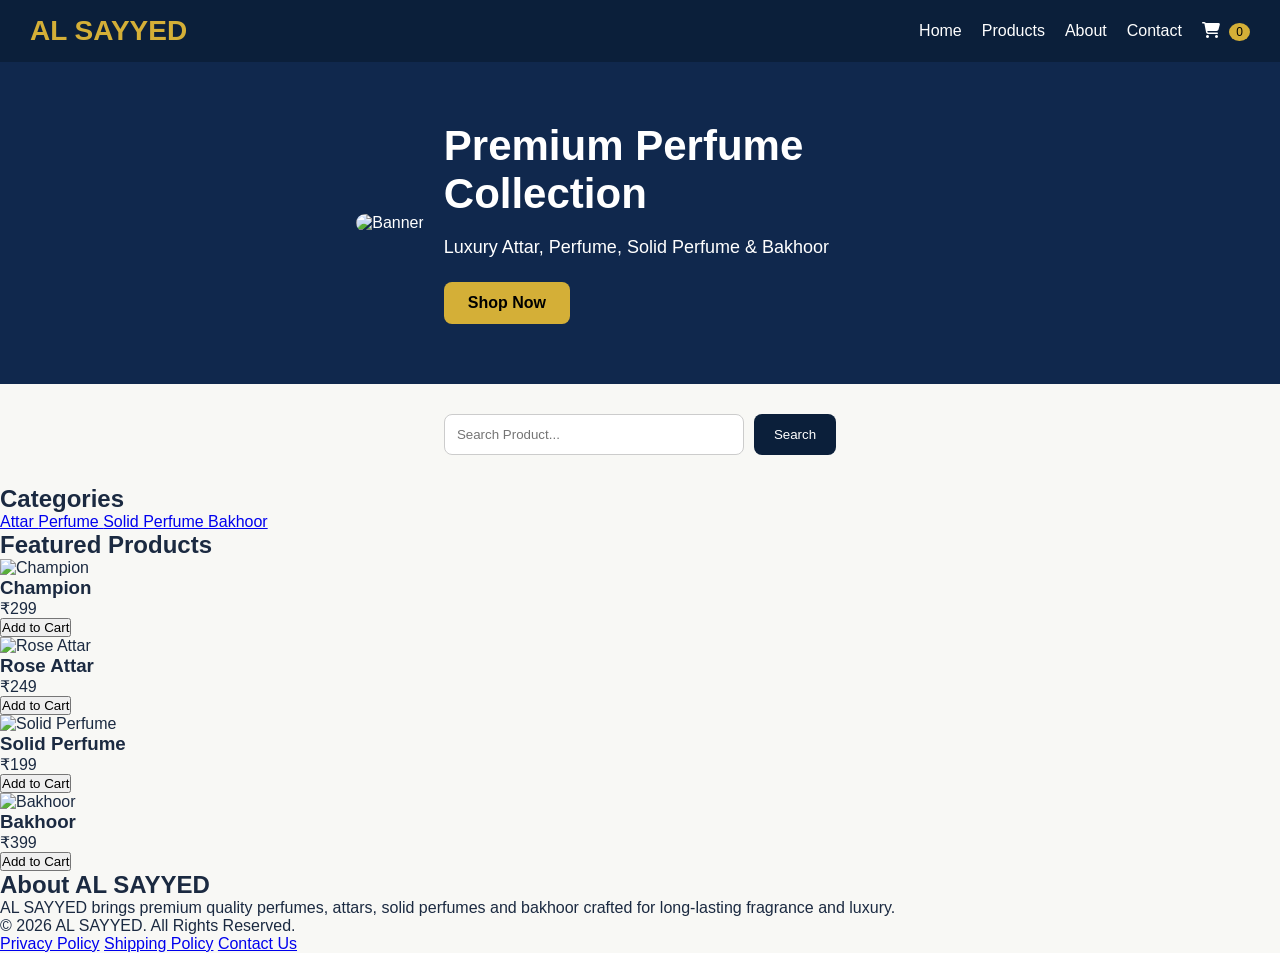
==== index.html @ 6fad1b02 "Add files via upload" ====
<!DOCTYPE html>
<html lang="en">
<head>
<meta charset="UTF-8">
<meta name="viewport" content="width=device-width, initial-scale=1.0">
<title>AL SAYYED | Premium Perfumes</title>

<link rel="stylesheet" href="style.css">
<link rel="stylesheet"
href="https://cdnjs.cloudflare.com/ajax/libs/font-awesome/6.5.2/css/all.min.css">

</head>

<body>

<header>

<div class="logo">
<h2>AL SAYYED</h2>
</div>

<nav>

<a href="index.html">Home</a>
<a href="products.html">Products</a>
<a href="about.html">About</a>
<a href="contact.html">Contact</a>

<a href="cart.html">
<i class="fa-solid fa-cart-shopping"></i>
<span id="cart-count">0</span>
</a>

</nav>

</header>

<section class="hero">

<div class="slider">

<img
id="slider-img"
src="images/banner1.jpg"
alt="Banner">

</div>

<div class="hero-text">

<h1>
Premium Perfume Collection
</h1>

<p>
Luxury Attar, Perfume,
Solid Perfume &
Bakhoor
</p>

<a href="products.html"
class="btn">

Shop Now

</a>

</div>

</section>

<section class="search-section">

<input
type="text"
id="searchInput"
placeholder="Search Product...">

<button
onclick="searchProduct()">

Search

</button>

</section>

<section class="categories">

<h2>

Categories

</h2>

<div class="category-grid">

<a href="products.html#attar">
Attar
</a>

<a href="products.html#perfume">
Perfume
</a>

<a href="products.html#solid">
Solid Perfume
</a>

<a href="products.html#bakhoor">
Bakhoor
</a>

</div>

</section>
<section class="featured-products">

<h2>Featured Products</h2>

<div class="products">

<div class="product-card" id="champion">
<img src="images/champion.jpg" alt="Champion">
<h3>Champion</h3>
<p>₹299</p>
<button onclick="addToCart('Champion',299)">Add to Cart</button>
</div>

<div class="product-card" id="rose">
<img src="images/rose-attar.jpg" alt="Rose Attar">
<h3>Rose Attar</h3>
<p>₹249</p>
<button onclick="addToCart('Rose Attar',249)">Add to Cart</button>
</div>

<div class="product-card" id="solid">
<img src="images/solid-perfume.jpg" alt="Solid Perfume">
<h3>Solid Perfume</h3>
<p>₹199</p>
<button onclick="addToCart('Solid Perfume',199)">Add to Cart</button>
</div>

<div class="product-card" id="bakhoor">
<img src="images/bakhoor.jpg" alt="Bakhoor">
<h3>Bakhoor</h3>
<p>₹399</p>
<button onclick="addToCart('Bakhoor',399)">Add to Cart</button>
</div>

</div>

</section>

<section class="about">

<h2>About AL SAYYED</h2>

<p>
AL SAYYED brings premium quality perfumes, attars,
solid perfumes and bakhoor crafted for long-lasting
fragrance and luxury.
</p>

</section>

<footer>

<p>© 2026 AL SAYYED. All Rights Reserved.</p>

<div class="footer-links">
<a href="privacy.html">Privacy Policy</a>
<a href="shipping.html">Shipping Policy</a>
<a href="contact.html">Contact Us</a>
</div>

</footer>

<script src="script.js"></script>

</body>
</html>
---- style.css ----
/* =========================
   AL SAYYED - STYLE PART 1
========================= */

*{
margin:0;
padding:0;
box-sizing:border-box;
font-family:Arial,sans-serif;
}

body{
background:#f8f8f5;
color:#1b2a41;
}

header{
display:flex;
justify-content:space-between;
align-items:center;
padding:15px 30px;
background:#0b1f3a;
position:sticky;
top:0;
z-index:1000;
}

.logo h2{
color:#d4af37;
font-size:28px;
}

nav{
display:flex;
gap:20px;
align-items:center;
}

nav a{
color:#fff;
text-decoration:none;
font-size:16px;
transition:.3s;
}

nav a:hover{
color:#d4af37;
}

#cart-count{
background:#d4af37;
color:#000;
padding:2px 7px;
border-radius:50%;
font-size:12px;
margin-left:5px;
}

.hero{
display:flex;
flex-wrap:wrap;
align-items:center;
justify-content:center;
padding:40px 20px;
background:#10284d;
color:#fff;
}

.slider img{
width:100%;
max-width:500px;
border-radius:12px;
}

.hero-text{
max-width:500px;
padding:20px;
}

.hero-text h1{
font-size:42px;
margin-bottom:15px;
}

.hero-text p{
font-size:18px;
margin-bottom:20px;
line-height:1.6;
}

.btn{
display:inline-block;
background:#d4af37;
color:#000;
padding:12px 24px;
border:none;
border-radius:8px;
cursor:pointer;
text-decoration:none;
font-weight:bold;
transition:.3s;
}

.btn:hover{
background:#b8942d;
}

.search-section{
display:flex;
justify-content:center;
gap:10px;
padding:30px 20px;
}

.search-section input{
width:300px;
padding:12px;
border:1px solid #ccc;
border-radius:8px;
}

.search-section button{
padding:12px 20px;
background:#0b1f3a;
color:#fff;
border:none;
border-radius:8px;
cursor:pointer;
}
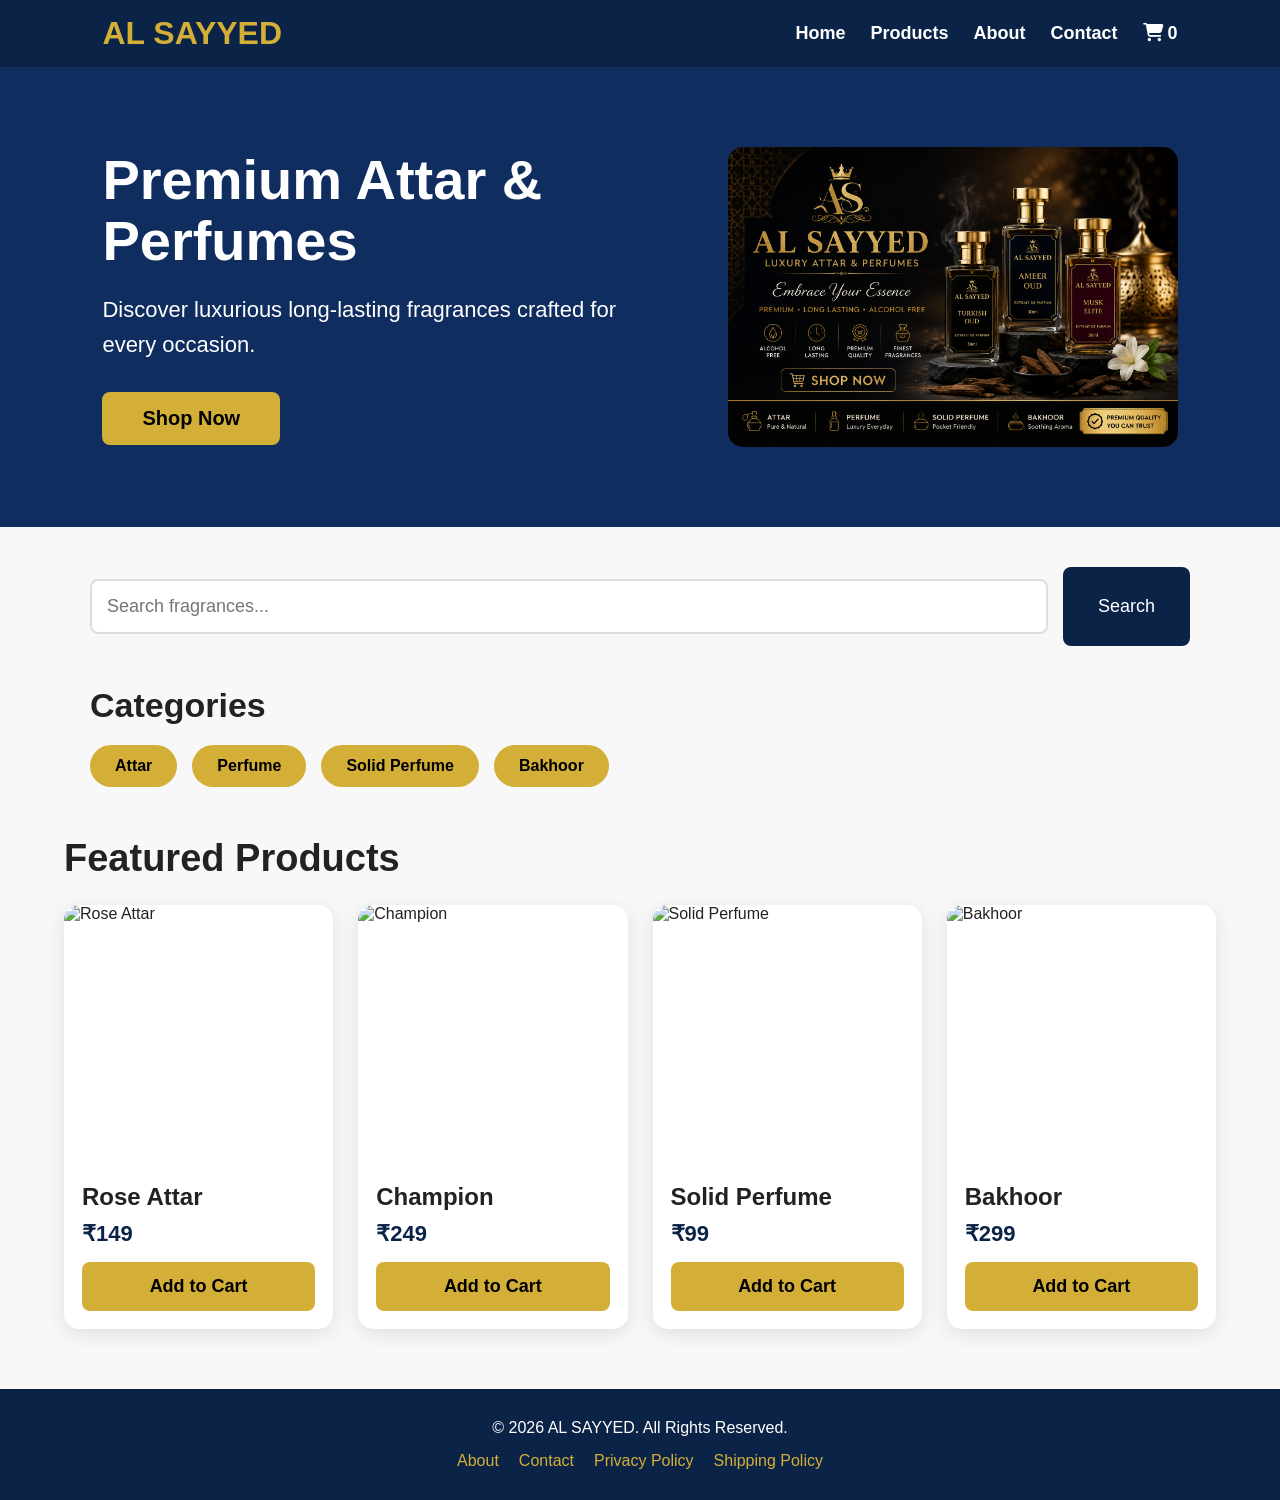
==== commit 2dda1f83: "Add files via upload" ====
--- a/index.html
+++ b/index.html
@@ -3,11 +3,12 @@
 <head>
 <meta charset="UTF-8">
 <meta name="viewport" content="width=device-width, initial-scale=1.0">
-<title>AL SAYYED | Premium Perfumes</title>
+<title>AL SAYYED | Premium Attar & Perfumes</title>
 
 <link rel="stylesheet" href="style.css">
+
 <link rel="stylesheet"
-href="https://cdnjs.cloudflare.com/ajax/libs/font-awesome/6.5.2/css/all.min.css">
+href="https://cdnjs.cloudflare.com/ajax/libs/font-awesome/6.7.2/css/all.min.css">
 
 </head>
 
@@ -16,14 +17,17 @@
 <header>
 
 <div class="logo">
-<h2>AL SAYYED</h2>
+AL SAYYED
 </div>
 
 <nav>
 
 <a href="index.html">Home</a>
+
 <a href="products.html">Products</a>
+
 <a href="about.html">About</a>
+
 <a href="contact.html">Contact</a>
 
 <a href="cart.html">
@@ -37,145 +41,91 @@
 
 <section class="hero">
 
-<div class="slider">
+<div class="hero-text">
 
-<img
-id="slider-img"
-src="images/banner1.jpg"
-alt="Banner">
+<h1>Premium Attar & Perfumes</h1>
+
+<p>
+Discover luxurious long-lasting fragrances crafted for every occasion.
+</p>
+
+<a href="products.html" class="btn">
+Shop Now
+</a>
 
 </div>
 
-<div class="hero-text">
+<div class="hero-image">
 
-<h1>
-Premium Perfume Collection
-</h1>
-
-<p>
-Luxury Attar, Perfume,
-Solid Perfume &
-Bakhoor
-</p>
-
-<a href="products.html"
-class="btn">
-
-Shop Now
-
-</a>
+<img
+id="banner"
+src="banner1.jpg"
+alt="AL SAYYED Banner">
 
 </div>
 
 </section>
 
-<section class="search-section">
+<section class="search-box">
 
 <input
 type="text"
-id="searchInput"
-placeholder="Search Product...">
+id="search"
+placeholder="Search fragrances...">
 
-<button
-onclick="searchProduct()">
-
+<button onclick="searchProducts()">
 Search
-
 </button>
 
 </section>
 
 <section class="categories">
 
-<h2>
+<h2>Categories</h2>
 
-Categories
+<div class="category-list">
 
-</h2>
+<a href="#">Attar</a>
 
-<div class="category-grid">
+<a href="#">Perfume</a>
 
-<a href="products.html#attar">
-Attar
-</a>
+<a href="#">Solid Perfume</a>
 
-<a href="products.html#perfume">
-Perfume
-</a>
-
-<a href="products.html#solid">
-Solid Perfume
-</a>
-
-<a href="products.html#bakhoor">
-Bakhoor
-</a>
-
-</div>
-
-</section>
-<section class="featured-products">
-
-<h2>Featured Products</h2>
-
-<div class="products">
-
-<div class="product-card" id="champion">
-<img src="images/champion.jpg" alt="Champion">
-<h3>Champion</h3>
-<p>₹299</p>
-<button onclick="addToCart('Champion',299)">Add to Cart</button>
-</div>
-
-<div class="product-card" id="rose">
-<img src="images/rose-attar.jpg" alt="Rose Attar">
-<h3>Rose Attar</h3>
-<p>₹249</p>
-<button onclick="addToCart('Rose Attar',249)">Add to Cart</button>
-</div>
-
-<div class="product-card" id="solid">
-<img src="images/solid-perfume.jpg" alt="Solid Perfume">
-<h3>Solid Perfume</h3>
-<p>₹199</p>
-<button onclick="addToCart('Solid Perfume',199)">Add to Cart</button>
-</div>
-
-<div class="product-card" id="bakhoor">
-<img src="images/bakhoor.jpg" alt="Bakhoor">
-<h3>Bakhoor</h3>
-<p>₹399</p>
-<button onclick="addToCart('Bakhoor',399)">Add to Cart</button>
-</div>
+<a href="#">Bakhoor</a>
 
 </div>
 
 </section>
 
-<section class="about">
+<section class="products">
 
-<h2>About AL SAYYED</h2>
+<h2>Featured Products</h2>
 
-<p>
-AL SAYYED brings premium quality perfumes, attars,
-solid perfumes and bakhoor crafted for long-lasting
-fragrance and luxury.
-</p>
+<div id="featuredProducts"
+class="product-grid">
+
+</div>
 
 </section>
-
 <footer>
 
 <p>© 2026 AL SAYYED. All Rights Reserved.</p>
 
 <div class="footer-links">
+
+<a href="about.html">About</a>
+
+<a href="contact.html">Contact</a>
+
 <a href="privacy.html">Privacy Policy</a>
+
 <a href="shipping.html">Shipping Policy</a>
-<a href="contact.html">Contact Us</a>
+
 </div>
 
 </footer>
 
+<script src="products.js"></script>
 <script src="script.js"></script>
 
 </body>
--- a/style.css
+++ b/style.css
@@ -1,6 +1,4 @@
-/* =========================
-   AL SAYYED - STYLE PART 1
-========================= */
+/* ===== AL SAYYED Premium Website ===== */
 
 *{
 margin:0;
@@ -10,36 +8,46 @@
 }
 
 body{
-background:#f8f8f5;
-color:#1b2a41;
+background:#f8f8f8;
+color:#222;
+}
+
+a{
+text-decoration:none;
+color:inherit;
+}
+
+img{
+max-width:100%;
+display:block;
 }
 
 header{
-display:flex;
-justify-content:space-between;
-align-items:center;
-padding:15px 30px;
-background:#0b1f3a;
 position:sticky;
 top:0;
 z-index:1000;
-}
-
-.logo h2{
+background:#0b2347;
+padding:15px 8%;
+display:flex;
+justify-content:space-between;
+align-items:center;
+}
+
+.logo{
+font-size:32px;
+font-weight:bold;
 color:#d4af37;
-font-size:28px;
 }
 
 nav{
 display:flex;
-gap:20px;
-align-items:center;
+gap:25px;
 }
 
 nav a{
 color:#fff;
-text-decoration:none;
-font-size:16px;
+font-size:18px;
+font-weight:600;
 transition:.3s;
 }
 
@@ -47,83 +55,288 @@
 color:#d4af37;
 }
 
-#cart-count{
+.hero{
+background:#102d5f;
+color:#fff;
+padding:80px 8%;
+display:flex;
+align-items:center;
+justify-content:space-between;
+flex-wrap:wrap;
+gap:40px;
+}
+
+.hero-text{
+max-width:520px;
+}
+
+.hero h1{
+font-size:56px;
+line-height:1.1;
+margin-bottom:20px;
+}
+
+.hero p{
+font-size:22px;
+line-height:1.6;
+margin-bottom:30px;
+}
+
+.btn{
+display:inline-block;
+padding:15px 40px;
 background:#d4af37;
 color:#000;
-padding:2px 7px;
-border-radius:50%;
-font-size:12px;
-margin-left:5px;
-}
-
-.hero{
-display:flex;
+border-radius:8px;
+font-size:20px;
+font-weight:bold;
+}
+
+.btn:hover{
+background:#f0c94a;
+}
+
+.hero img{
+width:450px;
+border-radius:15px;
+}
+/* Search */
+
+.search-box{
+width:90%;
+max-width:1100px;
+margin:40px auto;
+display:flex;
+gap:15px;
+}
+
+.search-box input{
+flex:1;
+padding:15px;
+font-size:18px;
+border:2px solid #ddd;
+border-radius:8px;
+outline:none;
+}
+
+.search-box button{
+padding:15px 35px;
+background:#0b2347;
+color:#fff;
+border:none;
+border-radius:8px;
+font-size:18px;
+cursor:pointer;
+}
+
+/* Categories */
+
+.categories{
+width:90%;
+max-width:1100px;
+margin:30px auto;
+}
+
+.categories h2{
+margin-bottom:20px;
+font-size:34px;
+}
+
+.category-list{
+display:flex;
+gap:15px;
 flex-wrap:wrap;
-align-items:center;
-justify-content:center;
-padding:40px 20px;
-background:#10284d;
-color:#fff;
-}
-
-.slider img{
-width:100%;
-max-width:500px;
-border-radius:12px;
-}
-
-.hero-text{
-max-width:500px;
-padding:20px;
-}
-
-.hero-text h1{
-font-size:42px;
-margin-bottom:15px;
-}
-
-.hero-text p{
-font-size:18px;
-margin-bottom:20px;
-line-height:1.6;
-}
-
-.btn{
-display:inline-block;
+}
+
+.category-list a{
 background:#d4af37;
 color:#000;
-padding:12px 24px;
+padding:12px 25px;
+border-radius:30px;
+font-weight:bold;
+}
+
+/* Products */
+
+.products{
+width:90%;
+max-width:1200px;
+margin:50px auto;
+}
+
+.products h2{
+font-size:38px;
+margin-bottom:25px;
+}
+
+.product-grid{
+display:grid;
+grid-template-columns:repeat(auto-fit,minmax(250px,1fr));
+gap:25px;
+}
+
+.card{
+background:#fff;
+border-radius:15px;
+overflow:hidden;
+box-shadow:0 5px 20px rgba(0,0,0,.1);
+transition:.3s;
+}
+
+.card:hover{
+transform:translateY(-6px);
+}
+
+.card img{
+height:260px;
+width:100%;
+object-fit:cover;
+}
+
+.card-content{
+padding:18px;
+}
+
+.card h3{
+font-size:24px;
+margin-bottom:10px;
+}
+
+.price{
+font-size:22px;
+color:#0b2347;
+font-weight:bold;
+margin-bottom:15px;
+}
+
+.card button{
+width:100%;
+padding:14px;
+background:#d4af37;
 border:none;
+font-size:18px;
+font-weight:bold;
 border-radius:8px;
 cursor:pointer;
-text-decoration:none;
-font-weight:bold;
-transition:.3s;
-}
-
-.btn:hover{
-background:#b8942d;
-}
-
-.search-section{
+}
+/* Cart */
+
+.cart-page,
+.checkout-page,
+.about,
+.contact,
+.privacy,
+.shipping{
+width:90%;
+max-width:1100px;
+margin:50px auto;
+}
+
+.cart-item{
+display:flex;
+justify-content:space-between;
+align-items:center;
+padding:15px;
+margin-bottom:15px;
+background:#fff;
+border-radius:10px;
+box-shadow:0 3px 10px rgba(0,0,0,.1);
+}
+
+footer{
+background:#0b2347;
+color:#fff;
+text-align:center;
+padding:30px 20px;
+margin-top:60px;
+}
+
+.footer-links{
+margin-top:15px;
 display:flex;
 justify-content:center;
+gap:20px;
+flex-wrap:wrap;
+}
+
+.footer-links a{
+color:#d4af37;
+}
+
+input,
+textarea,
+select{
+width:100%;
+padding:14px;
+margin:12px 0;
+border:1px solid #ccc;
+border-radius:8px;
+font-size:16px;
+}
+
+textarea{
+min-height:120px;
+resize:vertical;
+}
+
+@media(max-width:768px){
+
+header{
+flex-direction:column;
+gap:15px;
+padding:15px;
+}
+
+nav{
+flex-wrap:wrap;
+justify-content:center;
+gap:15px;
+}
+
+.hero{
+padding:40px 20px;
+text-align:center;
+}
+
+.hero h1{
+font-size:36px;
+}
+
+.hero p{
+font-size:18px;
+}
+
+.hero img{
+width:100%;
+max-width:320px;
+margin:auto;
+}
+
+.search-box{
+flex-direction:column;
+}
+
+.product-grid{
+grid-template-columns:1fr;
+}
+
+.card img{
+height:220px;
+}
+
+.logo{
+font-size:26px;
+}
+
+.btn{
+width:100%;
+text-align:center;
+}
+
+.cart-item{
+flex-direction:column;
 gap:10px;
-padding:30px 20px;
-}
-
-.search-section input{
-width:300px;
-padding:12px;
-border:1px solid #ccc;
-border-radius:8px;
-}
-
-.search-section button{
-padding:12px 20px;
-background:#0b1f3a;
-color:#fff;
-border:none;
-border-radius:8px;
-cursor:pointer;
+text-align:center;
+}
+
 }
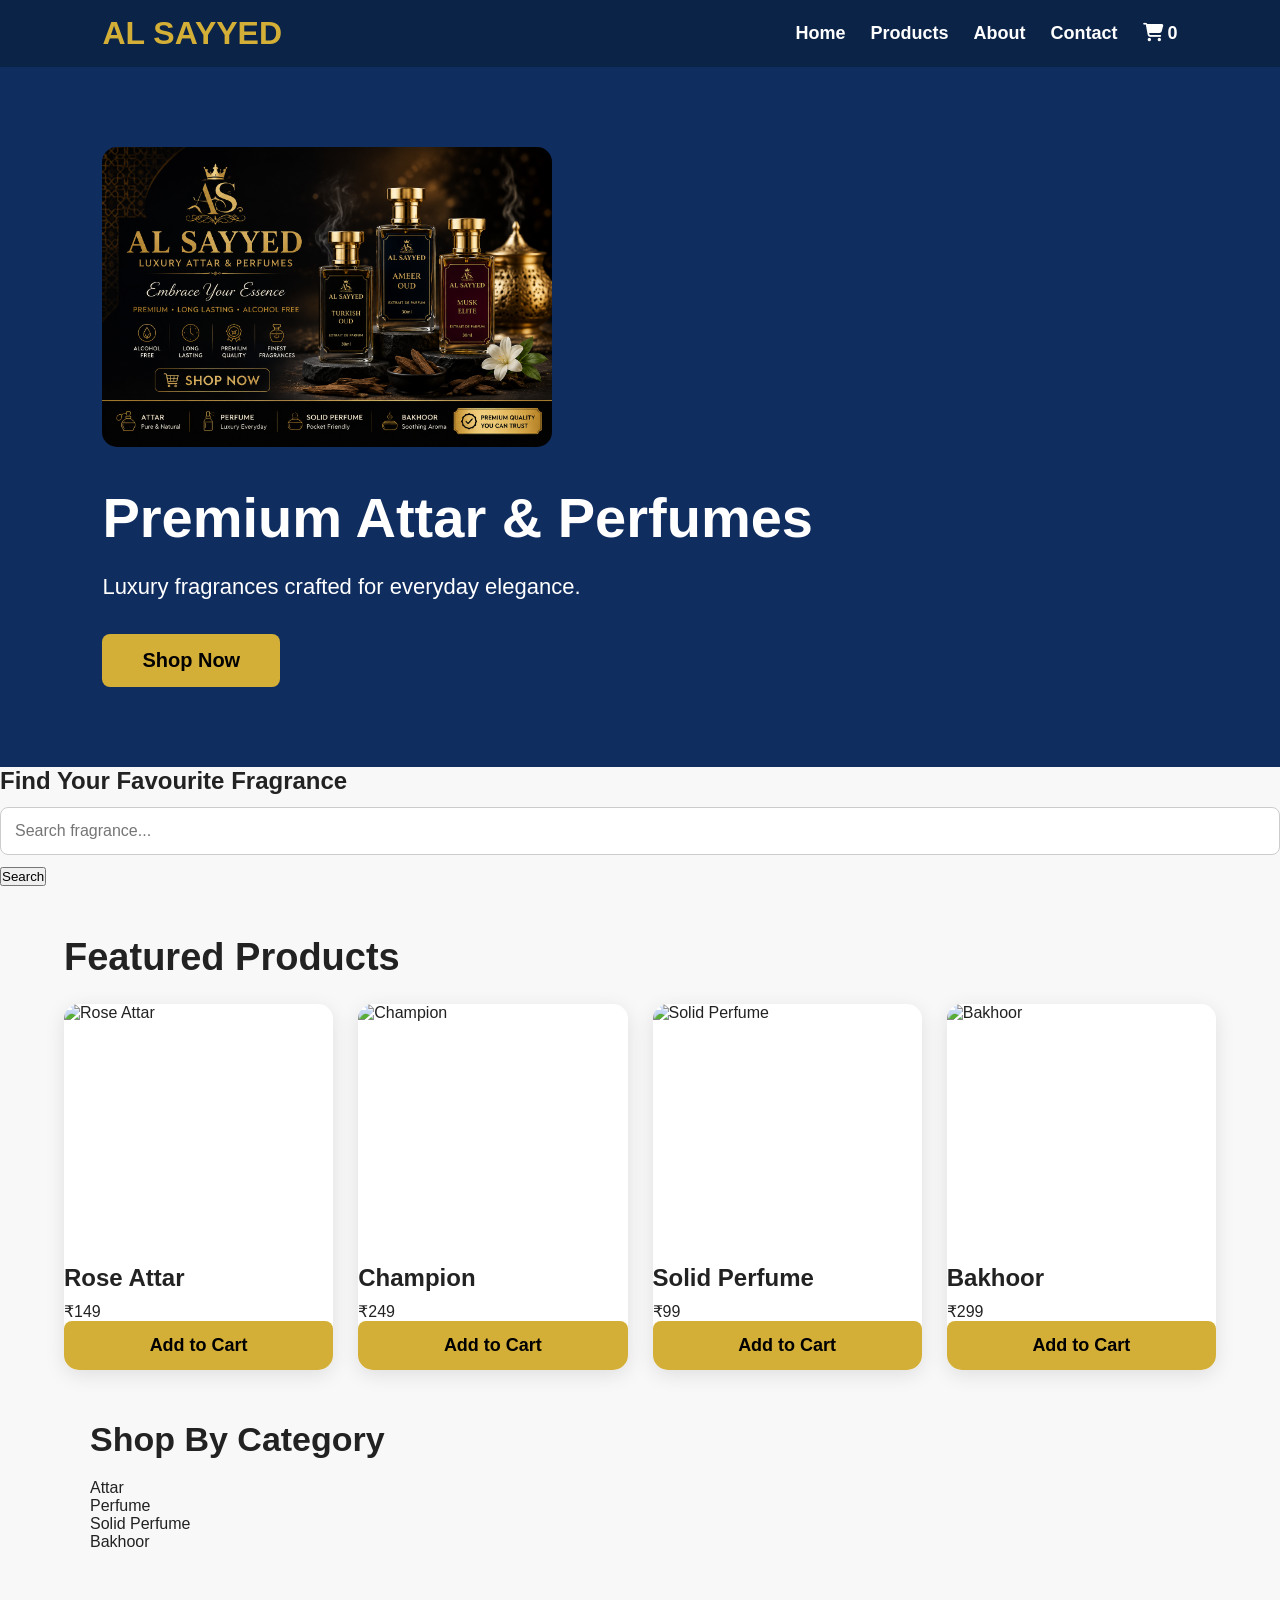
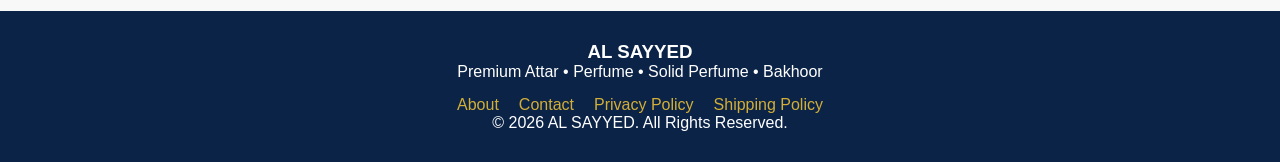
==== commit 4b9eeecb: "Add files via upload" ====
--- a/index.html
+++ b/index.html
@@ -1,77 +1,73 @@
 <!DOCTYPE html>
 <html lang="en">
 <head>
-<meta charset="UTF-8">
-<meta name="viewport" content="width=device-width, initial-scale=1.0">
-<title>AL SAYYED | Premium Attar & Perfumes</title>
+  <meta charset="UTF-8">
+  <meta name="viewport" content="width=device-width, initial-scale=1.0">
+  <title>AL SAYYED | Premium Attar & Perfumes</title>
 
-<link rel="stylesheet" href="style.css">
+  <link rel="stylesheet" href="style.css">
 
-<link rel="stylesheet"
-href="https://cdnjs.cloudflare.com/ajax/libs/font-awesome/6.7.2/css/all.min.css">
-
+  <link rel="stylesheet"
+  href="https://cdnjs.cloudflare.com/ajax/libs/font-awesome/6.7.2/css/all.min.css">
 </head>
 
 <body>
 
-<header>
+<header class="header">
 
-<div class="logo">
-AL SAYYED
-</div>
+  <div class="logo">
+    AL SAYYED
+  </div>
 
-<nav>
+  <nav>
 
-<a href="index.html">Home</a>
+    <a href="index.html">Home</a>
 
-<a href="products.html">Products</a>
+    <a href="products.html">Products</a>
 
-<a href="about.html">About</a>
+    <a href="about.html">About</a>
 
-<a href="contact.html">Contact</a>
+    <a href="contact.html">Contact</a>
 
-<a href="cart.html">
-<i class="fa-solid fa-cart-shopping"></i>
-<span id="cart-count">0</span>
-</a>
+    <a href="cart.html" class="cart-link">
+      <i class="fa-solid fa-cart-shopping"></i>
+      <span id="cart-count">0</span>
+    </a>
 
-</nav>
+  </nav>
 
 </header>
 
 <section class="hero">
 
-<div class="hero-text">
+  <img id="banner"
+       src="banner1.jpg"
+       alt="Banner">
 
-<h1>Premium Attar & Perfumes</h1>
+  <div class="hero-content">
 
-<p>
-Discover luxurious long-lasting fragrances crafted for every occasion.
-</p>
+    <h1>Premium Attar & Perfumes</h1>
 
-<a href="products.html" class="btn">
-Shop Now
-</a>
+    <p>
+      Luxury fragrances crafted for everyday elegance.
+    </p>
 
-</div>
+    <a href="products.html" class="btn">
+      Shop Now
+    </a>
 
-<div class="hero-image">
-
-<img
-id="banner"
-src="banner1.jpg"
-alt="AL SAYYED Banner">
-
-</div>
+  </div>
 
 </section>
 
-<section class="search-box">
+<section class="search-section">
+
+<h2>Find Your Favourite Fragrance</h2>
 
 <input
 type="text"
 id="search"
-placeholder="Search fragrances...">
+placeholder="Search fragrance...">
 
 <button onclick="searchProducts()">
 Search
@@ -79,37 +75,52 @@
 
 </section>
 
+<section class="products">
+
+<h2>Featured Products</h2>
+
+<div
+id="featuredProducts"
+class="product-grid">
+
+</div>
+
+</section>
 <section class="categories">
 
-<h2>Categories</h2>
+<h2>Shop By Category</h2>
 
-<div class="category-list">
+<div class="category-grid">
 
-<a href="#">Attar</a>
+<div class="category-card">
+Attar
+</div>
 
-<a href="#">Perfume</a>
+<div class="category-card">
+Perfume
+</div>
 
-<a href="#">Solid Perfume</a>
+<div class="category-card">
+Solid Perfume
+</div>
 
-<a href="#">Bakhoor</a>
+<div class="category-card">
+Bakhoor
+</div>
 
 </div>
 
 </section>
 
-<section class="products">
-
-<h2>Featured Products</h2>
-
-<div id="featuredProducts"
-class="product-grid">
-
-</div>
-
-</section>
 <footer>
 
-<p>© 2026 AL SAYYED. All Rights Reserved.</p>
+<div class="footer-content">
+
+<h3>AL SAYYED</h3>
+
+<p>
+Premium Attar • Perfume • Solid Perfume • Bakhoor
+</p>
 
 <div class="footer-links">
 
@@ -123,10 +134,16 @@
 
 </div>
 
+<p class="copyright">
+© 2026 AL SAYYED. All Rights Reserved.
+</p>
+
+</div>
+
 </footer>
 
 <script src="products.js"></script>
-<script src="script.js"></script>
+<script src="app.js"></script>
 
 </body>
 </html>
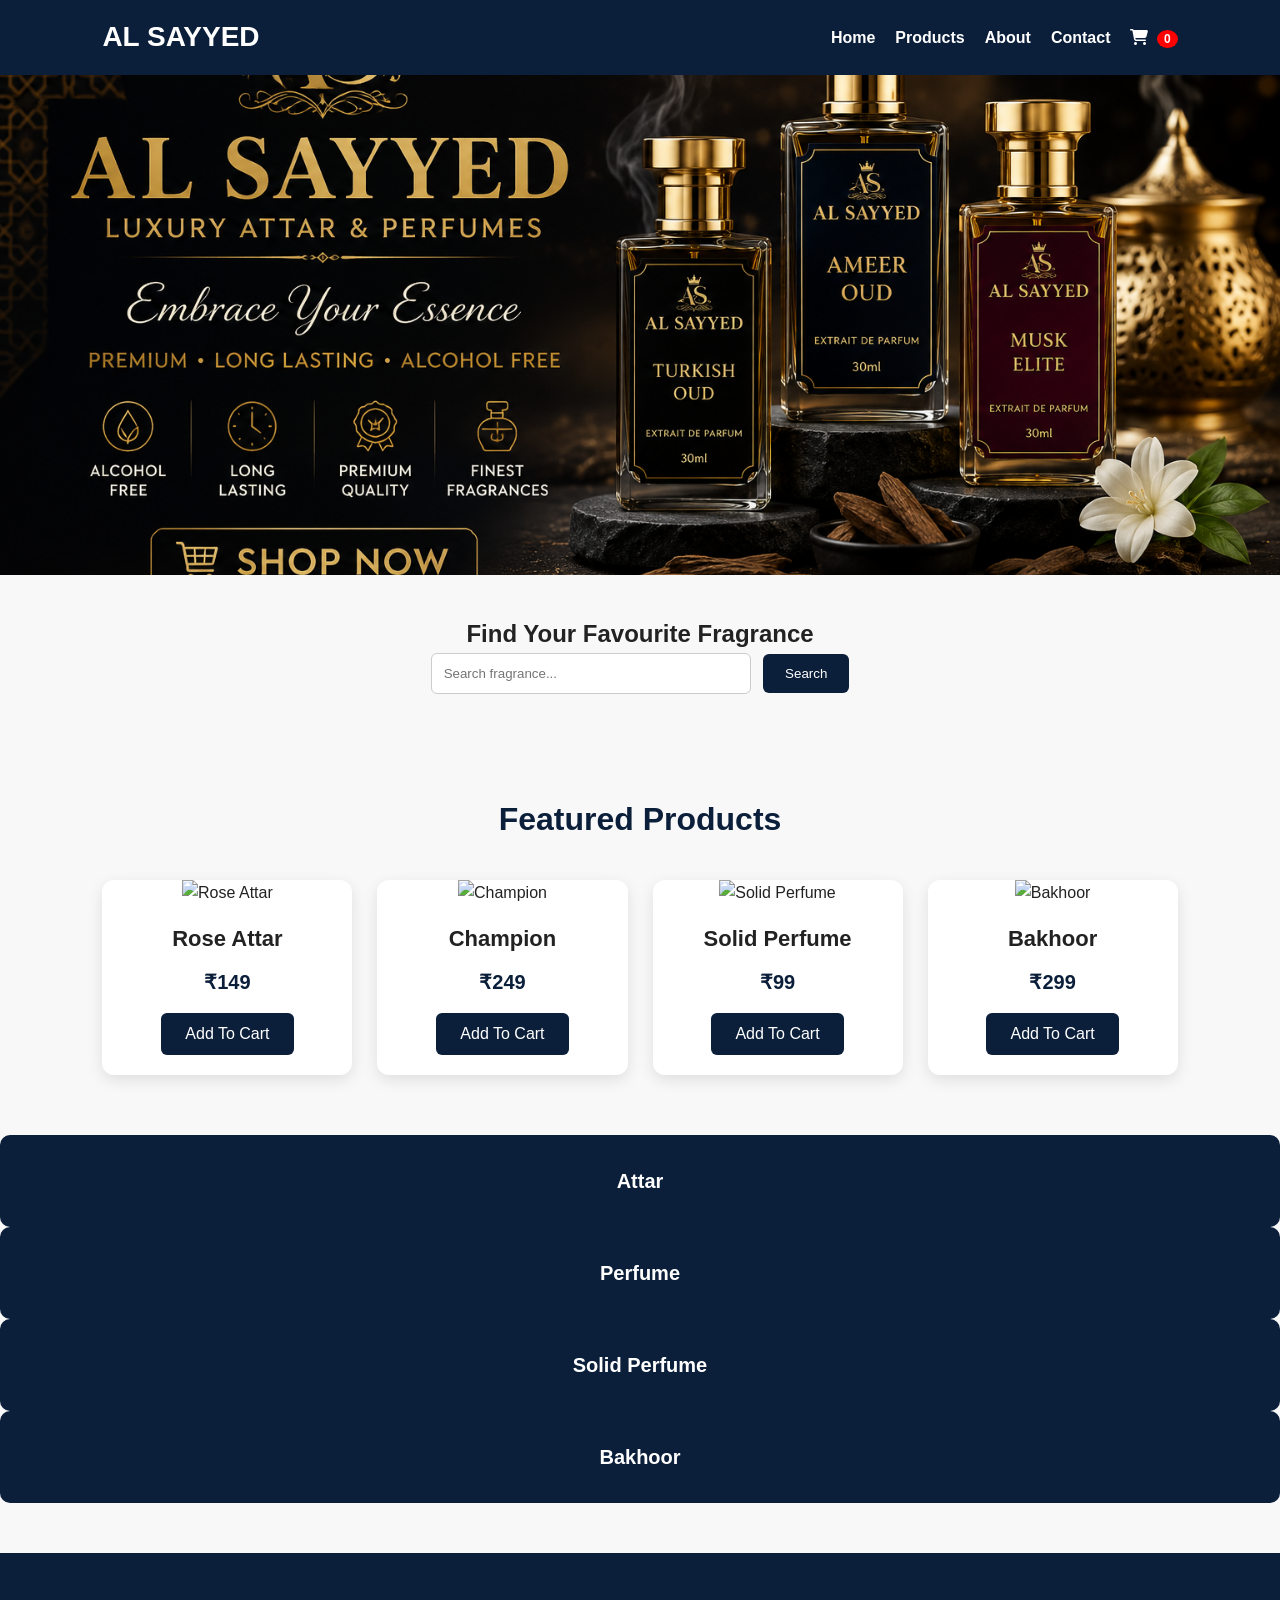
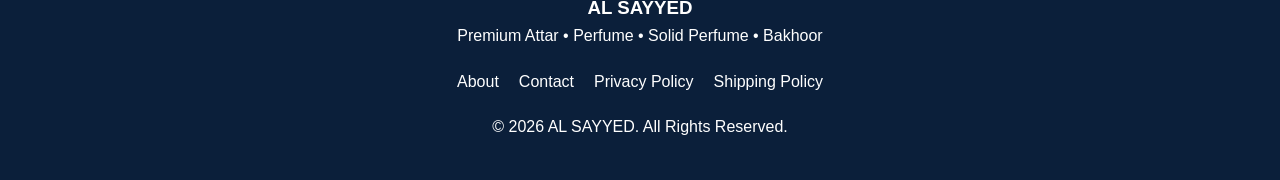
==== commit 2336373c: "Add files via upload" ====
--- a/index.html
+++ b/index.html
@@ -44,19 +44,7 @@
        src="banner1.jpg"
        alt="Banner">
 
-  <div class="hero-content">
 
-    <h1>Premium Attar & Perfumes</h1>
-
-    <p>
-      Luxury fragrances crafted for everyday elegance.
-    </p>
-
-    <a href="products.html" class="btn">
-      Shop Now
-    </a>
-
-  </div>
 
 </section>
 
@@ -78,7 +66,7 @@
 <section class="products">
 
 <h2>Featured Products</h2>
-
+<div id="featuredProducts" class="product-grid"></div>
 <div
 id="featuredProducts"
 class="product-grid">
@@ -86,27 +74,13 @@
 </div>
 
 </section>
-<section class="categories">
+<div class="category-card" onclick="filterCategory('Attar')">Attar</div>
 
-<h2>Shop By Category</h2>
+<div class="category-card" onclick="filterCategory('Perfume')">Perfume</div>
 
-<div class="category-grid">
+<div class="category-card" onclick="filterCategory('Solid Perfume')">Solid Perfume</div>
 
-<div class="category-card">
-Attar
-</div>
-
-<div class="category-card">
-Perfume
-</div>
-
-<div class="category-card">
-Solid Perfume
-</div>
-
-<div class="category-card">
-Bakhoor
-</div>
+<div class="category-card" onclick="filterCategory('Bakhoor')">Bakhoor</div>
 
 </div>
 
--- a/style.css
+++ b/style.css
@@ -1,5 +1,3 @@
-/* ===== AL SAYYED Premium Website ===== */
-
 *{
 margin:0;
 padding:0;
@@ -10,43 +8,35 @@
 body{
 background:#f8f8f8;
 color:#222;
-}
-
-a{
-text-decoration:none;
-color:inherit;
-}
-
-img{
-max-width:100%;
-display:block;
+line-height:1.6;
 }
 
 header{
+background:#0b1f3a;
+color:#fff;
+display:flex;
+justify-content:space-between;
+align-items:center;
+padding:15px 8%;
 position:sticky;
 top:0;
 z-index:1000;
-background:#0b2347;
-padding:15px 8%;
-display:flex;
-justify-content:space-between;
+}
+
+.logo{
+font-size:28px;
+font-weight:bold;
+}
+
+nav{
+display:flex;
+gap:20px;
 align-items:center;
 }
 
-.logo{
-font-size:32px;
-font-weight:bold;
-color:#d4af37;
-}
-
-nav{
-display:flex;
-gap:25px;
-}
-
 nav a{
 color:#fff;
-font-size:18px;
+text-decoration:none;
 font-weight:600;
 transition:.3s;
 }
@@ -55,204 +45,211 @@
 color:#d4af37;
 }
 
+#cart-count{
+background:red;
+color:#fff;
+padding:2px 7px;
+border-radius:50%;
+font-size:12px;
+margin-left:4px;
+}
 .hero{
-background:#102d5f;
-color:#fff;
-padding:80px 8%;
+position:relative;
+width:100%;
+height:500px;
+overflow:hidden;
 display:flex;
 align-items:center;
-justify-content:space-between;
-flex-wrap:wrap;
-gap:40px;
-}
-
-.hero-text{
-max-width:520px;
-}
-
-.hero h1{
-font-size:56px;
-line-height:1.1;
+justify-content:center;
+}
+
+.hero img{
+position:absolute;
+top:0;
+left:0;
+width:100%;
+height:100%;
+object-fit:cover;
+z-index:1;
+}
+
+.hero-content{
+position:absolute;
+top:50%;
+left:8%;
+transform:translateY(-50%);
+z-index:2;
+color:white;
+}
+
+.hero-content h1{
+font-size:48px;
+margin-bottom:15px;
+}
+
+.hero-content p{
+font-size:18px;
 margin-bottom:20px;
-}
-
-.hero p{
-font-size:22px;
-line-height:1.6;
-margin-bottom:30px;
 }
 
 .btn{
 display:inline-block;
-padding:15px 40px;
-background:#d4af37;
-color:#000;
-border-radius:8px;
-font-size:20px;
+padding:12px 30px;
+background:#d4af37;
+color:#fff;
+text-decoration:none;
+border-radius:6px;
+font-weight:bold;
+}
+
+
+.btn{
+display:inline-block;
+background:#d4af37;
+color:#fff;
+padding:12px 28px;
+text-decoration:none;
+border-radius:6px;
 font-weight:bold;
 }
 
 .btn:hover{
-background:#f0c94a;
-}
-
-.hero img{
-width:450px;
-border-radius:15px;
-}
-/* Search */
-
-.search-box{
-width:90%;
-max-width:1100px;
-margin:40px auto;
-display:flex;
-gap:15px;
-}
-
-.search-box input{
-flex:1;
-padding:15px;
-font-size:18px;
-border:2px solid #ddd;
-border-radius:8px;
-outline:none;
-}
-
-.search-box button{
-padding:15px 35px;
-background:#0b2347;
+background:#b89224;
+}
+
+.search-section{
+padding:40px 8%;
+text-align:center;
+}
+
+.search-section input{
+width:320px;
+max-width:90%;
+padding:12px;
+border:1px solid #ccc;
+border-radius:6px;
+}
+
+.search-section button{
+padding:12px 22px;
+background:#0b1f3a;
 color:#fff;
 border:none;
-border-radius:8px;
-font-size:18px;
+border-radius:6px;
 cursor:pointer;
-}
-
-/* Categories */
-
-.categories{
-width:90%;
-max-width:1100px;
-margin:30px auto;
-}
-
-.categories h2{
-margin-bottom:20px;
-font-size:34px;
-}
-
-.category-list{
-display:flex;
-gap:15px;
-flex-wrap:wrap;
-}
-
-.category-list a{
-background:#d4af37;
-color:#000;
-padding:12px 25px;
-border-radius:30px;
-font-weight:bold;
-}
-
-/* Products */
+margin-left:8px;
+}
+/* ===== Products ===== */
 
 .products{
-width:90%;
-max-width:1200px;
-margin:50px auto;
+padding:60px 8%;
 }
 
 .products h2{
-font-size:38px;
-margin-bottom:25px;
+text-align:center;
+margin-bottom:35px;
+font-size:32px;
+color:#0b1f3a;
 }
 
 .product-grid{
 display:grid;
-grid-template-columns:repeat(auto-fit,minmax(250px,1fr));
+grid-template-columns:repeat(auto-fit,minmax(240px,1fr));
 gap:25px;
 }
 
 .card{
 background:#fff;
-border-radius:15px;
+border-radius:12px;
 overflow:hidden;
-box-shadow:0 5px 20px rgba(0,0,0,.1);
+box-shadow:0 5px 15px rgba(0,0,0,.1);
 transition:.3s;
+text-align:center;
+padding-bottom:20px;
 }
 
 .card:hover{
-transform:translateY(-6px);
+transform:translateY(-8px);
 }
 
 .card img{
-height:260px;
-width:100%;
+width:100%;
+height:250px;
 object-fit:cover;
 }
 
-.card-content{
-padding:18px;
-}
-
 .card h3{
-font-size:24px;
-margin-bottom:10px;
-}
-
-.price{
+margin:15px 0 10px;
 font-size:22px;
-color:#0b2347;
-font-weight:bold;
+}
+
+.card p{
+font-size:20px;
+font-weight:bold;
+color:#0b1f3a;
 margin-bottom:15px;
 }
 
 .card button{
-width:100%;
-padding:14px;
-background:#d4af37;
+background:#0b1f3a;
+color:#fff;
 border:none;
-font-size:18px;
-font-weight:bold;
-border-radius:8px;
+padding:12px 24px;
+border-radius:6px;
 cursor:pointer;
-}
-/* Cart */
-
-.cart-page,
-.checkout-page,
-.about,
-.contact,
-.privacy,
-.shipping{
-width:90%;
-max-width:1100px;
-margin:50px auto;
-}
-
-.cart-item{
-display:flex;
-justify-content:space-between;
-align-items:center;
-padding:15px;
-margin-bottom:15px;
+font-size:16px;
+}
+
+.card button:hover{
+background:#d4af37;
+}
+
+/* ===== Categories ===== */
+
+.categories{
+padding:60px 8%;
 background:#fff;
+}
+
+.categories h2{
+text-align:center;
+margin-bottom:30px;
+color:#0b1f3a;
+}
+
+.category-grid{
+display:grid;
+grid-template-columns:repeat(auto-fit,minmax(180px,1fr));
+gap:20px;
+}
+
+.category-card{
+background:#0b1f3a;
+color:#fff;
+padding:30px;
+text-align:center;
 border-radius:10px;
-box-shadow:0 3px 10px rgba(0,0,0,.1);
-}
+font-size:20px;
+font-weight:bold;
+transition:.3s;
+}
+
+.category-card:hover{
+background:#d4af37;
+}
+
+/* ===== Footer ===== */
 
 footer{
-background:#0b2347;
-color:#fff;
-text-align:center;
-padding:30px 20px;
-margin-top:60px;
+background:#0b1f3a;
+color:#fff;
+padding:40px 8%;
+text-align:center;
+margin-top:50px;
 }
 
 .footer-links{
-margin-top:15px;
+margin:20px 0;
 display:flex;
 justify-content:center;
 gap:20px;
@@ -260,30 +257,89 @@
 }
 
 .footer-links a{
+color:#fff;
+text-decoration:none;
+}
+
+.footer-links a:hover{
 color:#d4af37;
 }
-
-input,
-textarea,
-select{
+/* ===== Cart ===== */
+
+.cart-container{
+padding:60px 8%;
+}
+
+.cart-item{
+display:flex;
+justify-content:space-between;
+align-items:center;
+background:#fff;
+padding:20px;
+margin-bottom:15px;
+border-radius:10px;
+box-shadow:0 3px 10px rgba(0,0,0,.08);
+}
+
+.cart-item button{
+padding:8px 14px;
+margin:0 4px;
+border:none;
+background:#0b1f3a;
+color:#fff;
+border-radius:5px;
+cursor:pointer;
+}
+
+.cart-item button:hover{
+background:#d4af37;
+}
+
+/* ===== Checkout ===== */
+
+.checkout{
+padding:60px 8%;
+max-width:700px;
+margin:auto;
+}
+
+.checkout input,
+.checkout textarea{
 width:100%;
 padding:14px;
-margin:12px 0;
+margin-bottom:15px;
 border:1px solid #ccc;
-border-radius:8px;
+border-radius:6px;
 font-size:16px;
 }
 
-textarea{
-min-height:120px;
+.checkout textarea{
+height:120px;
 resize:vertical;
 }
+
+.checkout button{
+width:100%;
+padding:15px;
+background:#25D366;
+color:#fff;
+border:none;
+border-radius:6px;
+font-size:18px;
+font-weight:bold;
+cursor:pointer;
+}
+
+.checkout button:hover{
+background:#1ebc57;
+}
+
+/* ===== Responsive ===== */
 
 @media(max-width:768px){
 
 header{
 flex-direction:column;
-gap:15px;
 padding:15px;
 }
 
@@ -291,51 +347,39 @@
 flex-wrap:wrap;
 justify-content:center;
 gap:15px;
+margin-top:10px;
 }
 
 .hero{
-padding:40px 20px;
-text-align:center;
-}
-
-.hero h1{
-font-size:36px;
-}
-
-.hero p{
-font-size:18px;
-}
-
-.hero img{
-width:100%;
-max-width:320px;
-margin:auto;
-}
-
-.search-box{
-flex-direction:column;
-}
-
-.product-grid{
-grid-template-columns:1fr;
-}
-
-.card img{
-height:220px;
-}
-
-.logo{
-font-size:26px;
-}
-
-.btn{
-width:100%;
-text-align:center;
+height:300px;
+}
+
+.hero-content{
+left:5%;
+max-width:90%;
+}
+
+.hero-content h1{
+font-size:28px;
+}
+
+.hero-content p{
+font-size:15px;
+}
+
+.search-section input{
+width:100%;
+margin-bottom:10px;
+}
+
+.search-section button{
+width:100%;
+margin-left:0;
 }
 
 .cart-item{
 flex-direction:column;
-gap:10px;
+gap:15px;
 text-align:center;
 }
 
